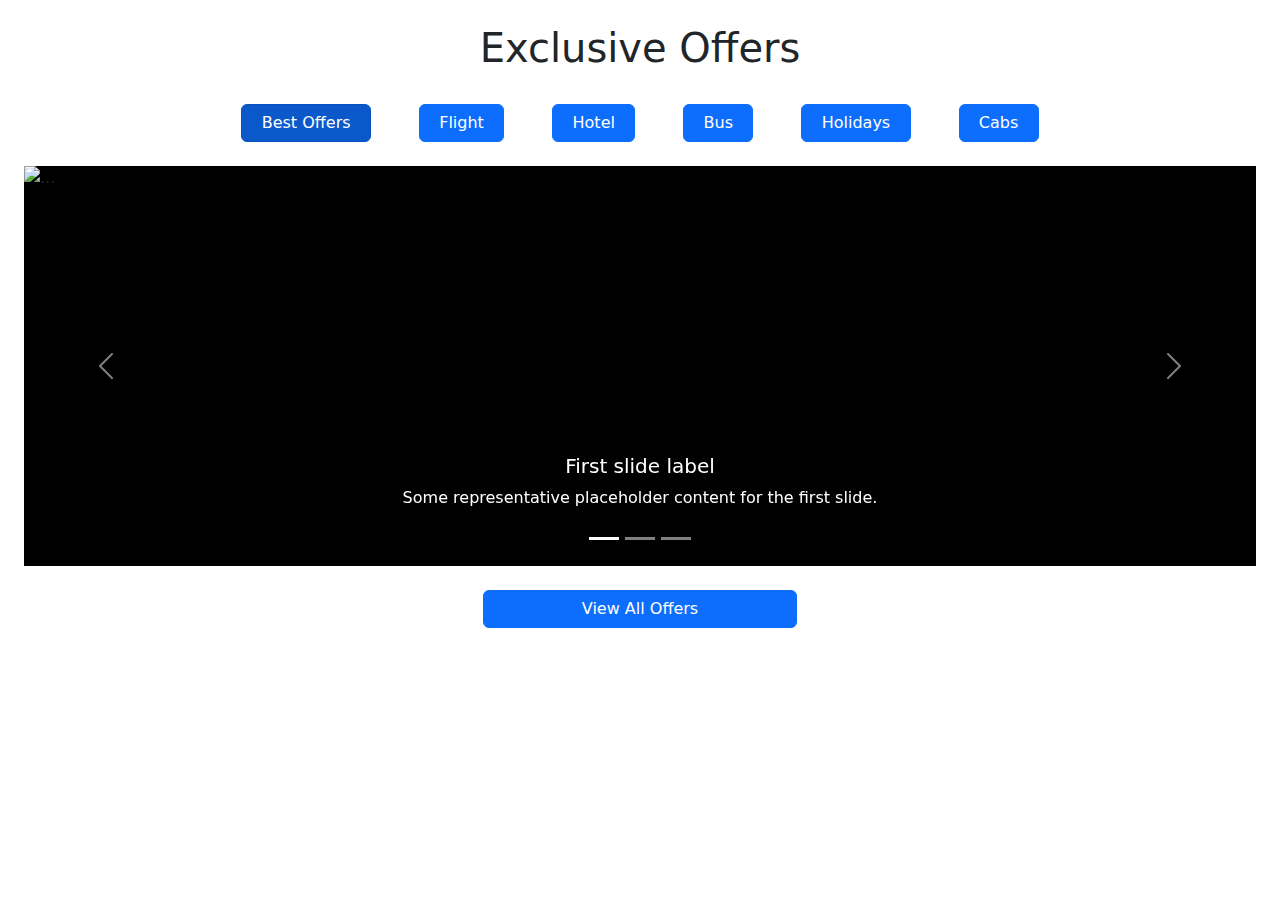
==== exclusive-offers.html @ 92bb1a0d "Creat Exclusive Offers." ====
<!DOCTYPE html>
<html lang="en">
<head>
  <meta charset="UTF-8">
  <meta name="viewport" content="width=device-width, initial-scale=1.0">
  <title>Header</title>

  <!-- Bootstrap CDN -->
  <link
  href="https://cdn.jsdelivr.net/npm/bootstrap@5.3.3/dist/css/bootstrap.min.css"
  rel="stylesheet"
  integrity="sha384-QWTKZyjpPEjISv5WaRU9OFeRpok6YctnYmDr5pNlyT2bRjXh0JMhjY6hW+ALEwIH"
  crossorigin="anonymous"
/>

<link rel="stylesheet" href="./public/styles/b-ext-style.css">
</head>
<body>
  <section id="exc-offers">
    
    <div class="row my-4">
      <h1 class="text-center">Exclusive Offers</h1>
    </div>
    <div class="row pb-4">
      <div class="col-md-2"></div>
      <div class="col-md-8 col-sm-12">
        <div class="btn-group d-flex justify-content-center align-items-center">
          <a href="#" class="btn btn-primary rounded mx-4 active" aria-current="page">Best Offers</a>
          <a href="#" class="btn btn-primary rounded mx-4">Flight</a>
          <a href="#" class="btn btn-primary rounded mx-4">Hotel</a>
          <a href="#" class="btn btn-primary rounded mx-4">Bus</a>
          <a href="#" class="btn btn-primary rounded mx-4">Holidays</a>
          <a href="#" class="btn btn-primary rounded mx-4">Cabs</a>
        </div>
      </div>
      <div class="col-md-2"></div>
    </div>
    <div class="row px-4">
      <div id="carouselExampleCaptions" class="carousel slide">
        <div class="carousel-indicators">
          <button type="button" data-bs-target="#carouselExampleCaptions" data-bs-slide-to="0" class="active" aria-current="true" aria-label="Slide 1"></button>
          <button type="button" data-bs-target="#carouselExampleCaptions" data-bs-slide-to="1" aria-label="Slide 2"></button>
          <button type="button" data-bs-target="#carouselExampleCaptions" data-bs-slide-to="2" aria-label="Slide 3"></button>
        </div>
        <div class="carousel-inner">
          <div class="carousel-item active">
            <img src="https://img.freepik.com/free-photo/painting-mountain-lake-with-mountain-background_188544-9126.jpg" class="d-block w-100" alt="...">
            <div class="carousel-caption d-none d-md-block">
              <h5>First slide label</h5>
              <p>Some representative placeholder content for the first slide.</p>
            </div>
          </div>
          <div class="carousel-item">
            <img src="https://resize.indiatvnews.com/en/resize/newbucket/1200_-/2023/06/nature-1686808887.jpg" class="d-block w-100" alt="...">
            <div class="carousel-caption d-none d-md-block">
              <h5>Second slide label</h5>
              <p>Some representative placeholder content for the second slide.</p>
            </div>
          </div>
          <div class="carousel-item">
            <img src="https://www.garn.org/wp-content/uploads/2020/10/1-1.jpg" class="d-block w-100" alt="...">
            <div class="carousel-caption d-none d-md-block">
              <h5>Third slide label</h5>
              <p>Some representative placeholder content for the third slide.</p>
            </div>
          </div>
        </div>
        <button class="carousel-control-prev" type="button" data-bs-target="#carouselExampleCaptions" data-bs-slide="prev">
          <span class="carousel-control-prev-icon" aria-hidden="true"></span>
          <span class="visually-hidden">Previous</span>
        </button>
        <button class="carousel-control-next" type="button" data-bs-target="#carouselExampleCaptions" data-bs-slide="next">
          <span class="carousel-control-next-icon" aria-hidden="true"></span>
          <span class="visually-hidden">Next</span>
        </button>
      </div>
    </div>
    <div class="row p-4 d-flex justify-content-center align-items-center">
      <a href="#" class="btn btn-primary rounded mx-4 w-25">View All Offers</a>
    </div>
    <div class="row"></div>
  </section>
  
  <!-- Bootstrap JS -->
  <script
    src="https://cdn.jsdelivr.net/npm/bootstrap@5.3.3/dist/js/bootstrap.bundle.min.js"
    integrity="sha384-YvpcrYf0tY3lHB60NNkmXc5s9fDVZLESaAA55NDzOxhy9GkcIdslK1eN7N6jIeHz"
    crossorigin="anonymous"
  ></script>
</body>
</html>
---- public/styles/b-ext-style.css ----
._actvrmenu {
  background: #e2f2ff;
  border-radius: 5px;
  border-top: 1px solid #e6e8e9;
  border: 0;
  color: #202020;
  display: flex;
  float: left;
  font-family: "Poppins", sans-serif !important;
  font-size: 14px;
  font-weight: 500;
  list-style: none;
  margin: 0 2px;
  outline: 0;
  padding: 6px 10px;
  position: relative;
  text-decoration: none !important;
  width: 100%;
  align-items: center;
  border-bottom: 1px solid #e6e8e9;
}

.meuicowidth.flightmenuico {
  background-repeat: no-repeat !important;
  background: url(../images/flight.png);
  background-size: contain;
  height: 40px;
  margin-right: 6px;
  margin: auto;
  min-width: 30px;
  width: 40px;
}

.meuicowidth.hotelmenuico {
  background-repeat: no-repeat !important;
  background: url(../images/hotel.png);
  background-size: contain;
  width: 40px;
  height: 40px;
  margin-right: 6px;
  margin: auto;
  min-width: 30px;
}

.meuicowidth.fphmenuico {
  background: url(../images/flight_hotel.png);
  background-repeat: no-repeat !important;
  background-size: contain;
  color: #202020;
  font-size: 14px;
  font-weight: 500;
  height: 40px;
  list-style: none;
  margin: auto;
  margin-right: 6px;
  min-width: 30px;
  width: 40px;
}

.meuicowidth.trainmenuico {
  background: url(../images/trains.png);
  background-repeat: no-repeat !important;
  background-size: contain;
  color: #202020;
  font-size: 14px;
  font-weight: 500;
  height: 40px;
  list-style: none;
  margin: auto;
  margin-right: 6px;
  min-width: 30px;
  width: 40px;
}

.meuicowidth.busmenuico {
  background: url(../images/bus.png);
  background-repeat: no-repeat !important;
  background-size: contain;
  color: #202020;
  font-size: 14px;
  font-weight: 500;
  height: 40px;
  list-style: none;
  margin: auto;
  margin-right: 6px;
  min-width: 30px;
  width: 40px;
}

.meuicowidth.holidaymenuico {
  background: url(../images/holidays.png);
  background-repeat: no-repeat !important;
  background-size: contain;
  color: #202020;
  font-size: 14px;
  font-weight: 500;
  height: 40px;
  list-style: none;
  margin: auto;
  margin-right: 6px;
  min-width: 30px;
  width: 40px;
}

.meuicowidth.cabmenuico {
  background: url(../images/cab.png);
  background-repeat: no-repeat !important;
  background-size: contain;
  color: #202020;
  font-size: 14px;
  font-weight: 500;
  height: 40px;
  list-style: none;
  margin: auto;
  margin-right: 6px;
  min-width: 30px;
  width: 40px;
}

.meuicowidth.actvitymenuico {
  background: url(../images/activities.png);
  background-repeat: no-repeat !important;
  background-size: contain;
  color: #202020;
  font-size: 14px;
  font-weight: 500;
  height: 40px;
  list-style: none;
  margin: auto;
  margin-right: 6px;
  min-width: 30px;
  width: 40px;
}

.meuicowidth.moremenuico {
  background: url(../images/more.png);
  background-repeat: no-repeat !important;
  background-size: contain;
  color: #202020;
  cursor: pointer;
  font-size: 14px;
  font-weight: 500;
  height: 40px;
  list-style: none;
  margin: auto;
  margin-right: 6px;
  min-width: 30px;
  width: 40px;
}

/* EXCLUSIVE OFFERS */

.carousel-inner {
  height: 400px;
  background-color: black;
}

.carousel-item > img {
  height: 400px;
  object-fit: contain;
}
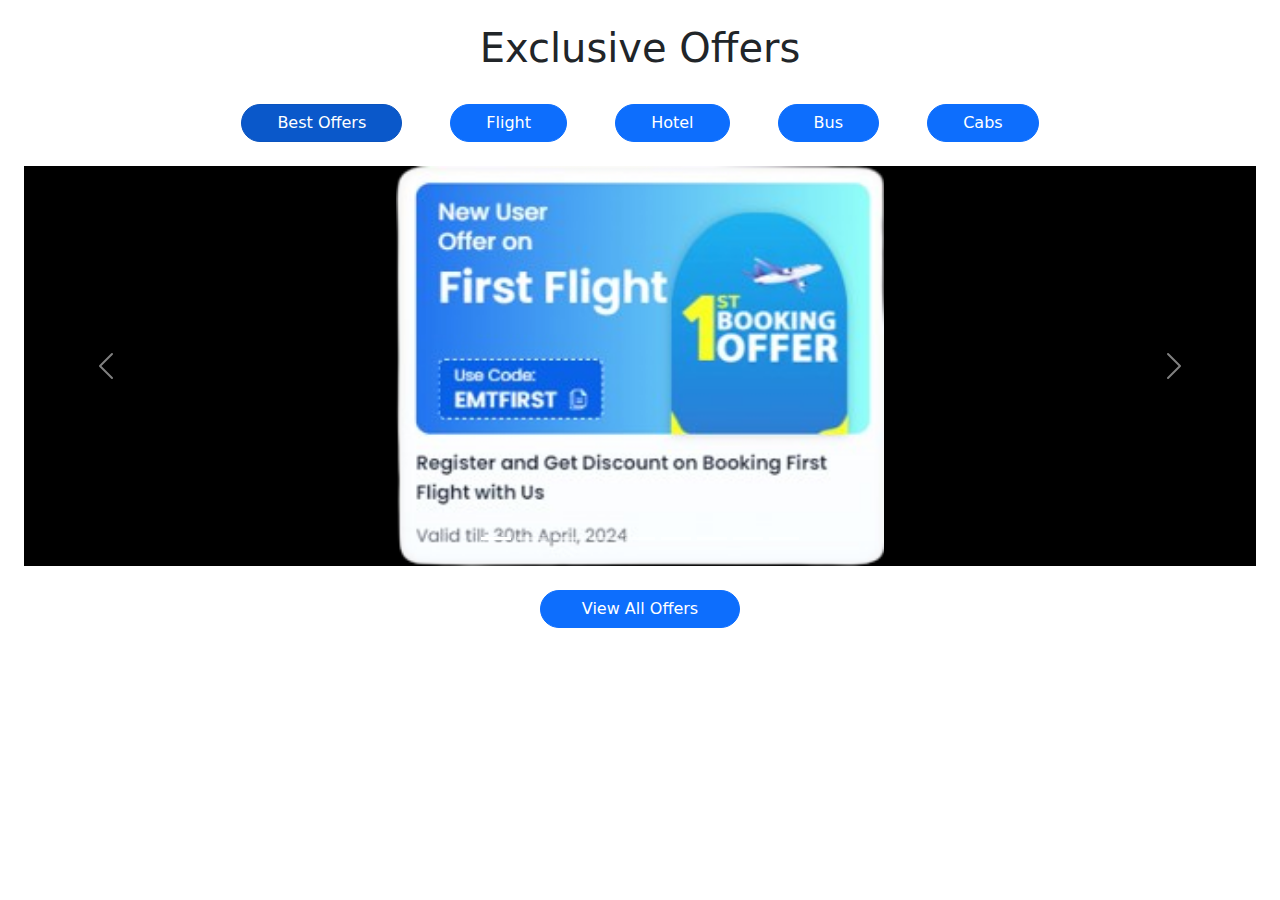
==== commit dbd91274: "Fix Exclusive Offers" ====
--- a/exclusive-offers.html
+++ b/exclusive-offers.html
@@ -1,91 +1,595 @@
 <!DOCTYPE html>
 <html lang="en">
-<head>
-  <meta charset="UTF-8">
-  <meta name="viewport" content="width=device-width, initial-scale=1.0">
-  <title>Header</title>
-
-  <!-- Bootstrap CDN -->
-  <link
-  href="https://cdn.jsdelivr.net/npm/bootstrap@5.3.3/dist/css/bootstrap.min.css"
-  rel="stylesheet"
-  integrity="sha384-QWTKZyjpPEjISv5WaRU9OFeRpok6YctnYmDr5pNlyT2bRjXh0JMhjY6hW+ALEwIH"
-  crossorigin="anonymous"
-/>
-
-<link rel="stylesheet" href="./public/styles/b-ext-style.css">
-</head>
-<body>
-  <section id="exc-offers">
-    
-    <div class="row my-4">
-      <h1 class="text-center">Exclusive Offers</h1>
-    </div>
-    <div class="row pb-4">
-      <div class="col-md-2"></div>
-      <div class="col-md-8 col-sm-12">
-        <div class="btn-group d-flex justify-content-center align-items-center">
-          <a href="#" class="btn btn-primary rounded mx-4 active" aria-current="page">Best Offers</a>
-          <a href="#" class="btn btn-primary rounded mx-4">Flight</a>
-          <a href="#" class="btn btn-primary rounded mx-4">Hotel</a>
-          <a href="#" class="btn btn-primary rounded mx-4">Bus</a>
-          <a href="#" class="btn btn-primary rounded mx-4">Holidays</a>
-          <a href="#" class="btn btn-primary rounded mx-4">Cabs</a>
+  <head>
+    <meta charset="UTF-8" />
+    <meta name="viewport" content="width=device-width, initial-scale=1.0" />
+    <title>Header</title>
+
+    <!-- Bootstrap CDN -->
+    <link
+      href="https://cdn.jsdelivr.net/npm/bootstrap@5.3.3/dist/css/bootstrap.min.css"
+      rel="stylesheet"
+      integrity="sha384-QWTKZyjpPEjISv5WaRU9OFeRpok6YctnYmDr5pNlyT2bRjXh0JMhjY6hW+ALEwIH"
+      crossorigin="anonymous"
+    />
+
+    <!-- My CSS -->
+    <link rel="stylesheet" href="./public/styles/b-ext-style.css" />
+  </head>
+  <body>
+    <section id="exc-offers">
+      <div class="row my-4">
+        <h1 class="text-center">Exclusive Offers</h1>
+      </div>
+      <div class="row pb-4">
+        <div class="col-md-2"></div>
+        <div class="col-md-8 col-sm-12">
+          <div
+            class="btn-group d-flex justify-content-center align-items-center"
+          >
+            <a
+              href="#"
+              class="btn btn-primary rounded-pill mx-4 active"
+              aria-current="page"
+              onclick="showCarousel(1)"
+              >Best Offers</a
+            >
+            <a
+              href="#"
+              class="btn btn-primary rounded-pill mx-4"
+              onclick="showCarousel(2)"
+              >Flight</a
+            >
+            <a
+              href="#"
+              class="btn btn-primary rounded-pill mx-4"
+              onclick="showCarousel(3)"
+              >Hotel</a
+            >
+            <a
+              href="#"
+              class="btn btn-primary rounded-pill mx-4"
+              onclick="showCarousel(4)"
+              >Bus</a
+            >
+            <!-- <a href="#" class="btn btn-primary rounded-pill mx-4">Holidays</a> -->
+            <a
+              href="#"
+              class="btn btn-primary rounded-pill mx-4"
+              onclick="showCarousel(5)"
+              >Cabs</a
+            >
+          </div>
+        </div>
+        <div class="col-md-2"></div>
+      </div>
+      <div class="row px-4">
+        <div id="carousel1" class="carousel active-carousel slide">
+          <div class="carousel-indicators">
+            <button
+              type="button"
+              data-bs-target="#carousel1"
+              data-bs-slide-to="0"
+              class="active"
+              aria-current="true"
+              aria-label="Slide 1"
+            ></button>
+            <button
+              type="button"
+              data-bs-target="#carousel1"
+              data-bs-slide-to="1"
+              aria-label="Slide 2"
+            ></button>
+            <button
+              type="button"
+              data-bs-target="#carousel1"
+              data-bs-slide-to="2"
+              aria-label="Slide 3"
+            ></button>
+            <button
+              type="button"
+              data-bs-target="#carousel1"
+              data-bs-slide-to="3"
+              aria-label="Slide 4"
+            ></button>
+            <button
+              type="button"
+              data-bs-target="#carousel1"
+              data-bs-slide-to="4"
+              aria-label="Slide 5"
+            ></button>
+            <button
+              type="button"
+              data-bs-target="#carousel1"
+              data-bs-slide-to="5"
+              aria-label="Slide 6"
+            ></button>
+            <button
+              type="button"
+              data-bs-target="#carousel1"
+              data-bs-slide-to="6"
+              aria-label="Slide 7"
+            ></button>
+            <button
+              type="button"
+              data-bs-target="#carousel1"
+              data-bs-slide-to="7"
+              aria-label="Slide 8"
+            ></button>
+            <button
+              type="button"
+              data-bs-target="#carousel1"
+              data-bs-slide-to="8"
+              aria-label="Slide 9"
+            ></button>
+          </div>
+          <div class="carousel-inner">
+            <div class="carousel-item active">
+              <img
+                src="./public/images/carousel_1 (1).png"
+                class="d-block w-100"
+                alt="..."
+              />
+            </div>
+            <div class="carousel-item">
+              <img
+                src="./public/images/carousel_1 (2).png"
+                class="d-block w-100"
+                alt="..."
+              />
+            </div>
+            <div class="carousel-item">
+              <img
+                src="./public/images/carousel_1 (3).png"
+                class="d-block w-100"
+                alt="..."
+              />
+            </div>
+            <div class="carousel-item">
+              <img
+                src="./public/images/carousel_1 (4).png"
+                class="d-block w-100"
+                alt="..."
+              />
+            </div>
+            <div class="carousel-item">
+              <img
+                src="./public/images/carousel_1 (5).png"
+                class="d-block w-100"
+                alt="..."
+              />
+            </div>
+            <div class="carousel-item">
+              <img
+                src="./public/images/carousel_1 (6).png"
+                class="d-block w-100"
+                alt="..."
+              />
+            </div>
+            <div class="carousel-item">
+              <img
+                src="./public/images/carousel_1 (7).png"
+                class="d-block w-100"
+                alt="..."
+              />
+            </div>
+            <div class="carousel-item">
+              <img
+                src="./public/images/carousel_1 (8).png"
+                class="d-block w-100"
+                alt="..."
+              />
+            </div>
+            <div class="carousel-item">
+              <img
+                src="./public/images/carousel_1 (9).png"
+                class="d-block w-100"
+                alt="..."
+              />
+            </div>
+          </div>
+          <button
+            class="carousel-control-prev"
+            type="button"
+            data-bs-target="#carousel1"
+            data-bs-slide="prev"
+          >
+            <span class="carousel-control-prev-icon" aria-hidden="true"></span>
+            <span class="visually-hidden">Previous</span>
+          </button>
+          <button
+            class="carousel-control-next"
+            type="button"
+            data-bs-target="#carousel1"
+            data-bs-slide="next"
+          >
+            <span class="carousel-control-next-icon" aria-hidden="true"></span>
+            <span class="visually-hidden">Next</span>
+          </button>
+        </div>
+
+        <div id="carousel2" class="carousel slide">
+          <div class="carousel-indicators">
+            <button
+              type="button"
+              data-bs-target="#carousel2"
+              data-bs-slide-to="0"
+              class="active"
+              aria-current="true"
+              aria-label="Slide 1"
+            ></button>
+            <button
+              type="button"
+              data-bs-target="#carousel2"
+              data-bs-slide-to="1"
+              aria-label="Slide 2"
+            ></button>
+            <button
+              type="button"
+              data-bs-target="#carousel2"
+              data-bs-slide-to="2"
+              aria-label="Slide 3"
+            ></button>
+            <button
+              type="button"
+              data-bs-target="#carousel2"
+              data-bs-slide-to="3"
+              aria-label="Slide 4"
+            ></button>
+            <button
+              type="button"
+              data-bs-target="#carousel2"
+              data-bs-slide-to="4"
+              aria-label="Slide 5"
+            ></button>
+            <button
+              type="button"
+              data-bs-target="#carousel2"
+              data-bs-slide-to="5"
+              aria-label="Slide 6"
+            ></button>
+          </div>
+          <div class="carousel-inner">
+            <div class="carousel-item active">
+              <img
+                src="./public/images/carousel_2 (1).png"
+                class="d-block w-100"
+                alt="..."
+              />
+            </div>
+            <div class="carousel-item">
+              <img
+                src="./public/images/carousel_2 (2).png"
+                class="d-block w-100"
+                alt="..."
+              />
+            </div>
+            <div class="carousel-item">
+              <img
+                src="./public/images/carousel_2 (3).png"
+                class="d-block w-100"
+                alt="..."
+              />
+            </div>
+            <div class="carousel-item">
+              <img
+                src="./public/images/carousel_2 (4).png"
+                class="d-block w-100"
+                alt="..."
+              />
+            </div>
+            <div class="carousel-item">
+              <img
+                src="./public/images/carousel_2 (5).png"
+                class="d-block w-100"
+                alt="..."
+              />
+            </div>
+            <div class="carousel-item">
+              <img
+                src="./public/images/carousel_2 (6).png"
+                class="d-block w-100"
+                alt="..."
+              />
+            </div>
+          </div>
+          <button
+            class="carousel-control-prev"
+            type="button"
+            data-bs-target="#carousel2"
+            data-bs-slide="prev"
+          >
+            <span class="carousel-control-prev-icon" aria-hidden="true"></span>
+            <span class="visually-hidden">Previous</span>
+          </button>
+          <button
+            class="carousel-control-next"
+            type="button"
+            data-bs-target="#carousel2"
+            data-bs-slide="next"
+          >
+            <span class="carousel-control-next-icon" aria-hidden="true"></span>
+            <span class="visually-hidden">Next</span>
+          </button>
+        </div>
+
+        <div id="carousel3" class="carousel slide">
+          <div class="carousel-indicators">
+            <button
+              type="button"
+              data-bs-target="#carousel3"
+              data-bs-slide-to="0"
+              class="active"
+              aria-current="true"
+              aria-label="Slide 1"
+            ></button>
+            <button
+              type="button"
+              data-bs-target="#carousel3"
+              data-bs-slide-to="1"
+              aria-label="Slide 2"
+            ></button>
+            <button
+              type="button"
+              data-bs-target="#carousel3"
+              data-bs-slide-to="2"
+              aria-label="Slide 3"
+            ></button>
+            <button
+              type="button"
+              data-bs-target="#carousel3"
+              data-bs-slide-to="3"
+              aria-label="Slide 4"
+            ></button>
+            <button
+              type="button"
+              data-bs-target="#carousel3"
+              data-bs-slide-to="4"
+              aria-label="Slide 5"
+            ></button>
+          </div>
+          <div class="carousel-inner">
+            <div class="carousel-item active">
+              <img
+                src="./public/images/carousel_3 (1).png"
+                class="d-block w-100"
+                alt="..."
+              />
+            </div>
+            <div class="carousel-item">
+              <img
+                src="./public/images/carousel_3 (2).png"
+                class="d-block w-100"
+                alt="..."
+              />
+            </div>
+            <div class="carousel-item">
+              <img
+                src="./public/images/carousel_3 (3).png"
+                class="d-block w-100"
+                alt="..."
+              />
+            </div>
+            <div class="carousel-item">
+              <img
+                src="./public/images/carousel_3 (4).png"
+                class="d-block w-100"
+                alt="..."
+              />
+            </div>
+            <div class="carousel-item">
+              <img
+                src="./public/images/carousel_3 (5).png"
+                class="d-block w-100"
+                alt="..."
+              />
+            </div>
+          </div>
+          <button
+            class="carousel-control-prev"
+            type="button"
+            data-bs-target="#carousel3"
+            data-bs-slide="prev"
+          >
+            <span class="carousel-control-prev-icon" aria-hidden="true"></span>
+            <span class="visually-hidden">Previous</span>
+          </button>
+          <button
+            class="carousel-control-next"
+            type="button"
+            data-bs-target="#carousel3"
+            data-bs-slide="next"
+          >
+            <span class="carousel-control-next-icon" aria-hidden="true"></span>
+            <span class="visually-hidden">Next</span>
+          </button>
+        </div>
+
+        <div id="carousel4" class="carousel slide">
+          <div class="carousel-indicators">
+            <button
+              type="button"
+              data-bs-target="#carousel4"
+              data-bs-slide-to="0"
+              class="active"
+              aria-current="true"
+              aria-label="Slide 1"
+            ></button>
+            <button
+              type="button"
+              data-bs-target="#carousel4"
+              data-bs-slide-to="1"
+              aria-label="Slide 2"
+            ></button>
+            <button
+              type="button"
+              data-bs-target="#carousel4"
+              data-bs-slide-to="2"
+              aria-label="Slide 3"
+            ></button>
+          </div>
+          <div class="carousel-inner">
+            <div class="carousel-item active">
+              <img
+                src="./public/images/carousel_4 (1).png"
+                class="d-block w-100"
+                alt="..."
+              />
+            </div>
+            <div class="carousel-item">
+              <img
+                src="./public/images/carousel_4 (2).png"
+                class="d-block w-100"
+                alt="..."
+              />
+            </div>
+            <div class="carousel-item">
+              <img
+                src="./public/images/carousel_4 (3).png"
+                class="d-block w-100"
+                alt="..."
+              />
+            </div>
+          </div>
+          <button
+            class="carousel-control-prev"
+            type="button"
+            data-bs-target="#carousel4"
+            data-bs-slide="prev"
+          >
+            <span class="carousel-control-prev-icon" aria-hidden="true"></span>
+            <span class="visually-hidden">Previous</span>
+          </button>
+          <button
+            class="carousel-control-next"
+            type="button"
+            data-bs-target="#carousel4"
+            data-bs-slide="next"
+          >
+            <span class="carousel-control-next-icon" aria-hidden="true"></span>
+            <span class="visually-hidden">Next</span>
+          </button>
+        </div>
+
+        <div id="carousel5" class="carousel slide">
+          <div class="carousel-indicators">
+            <button
+              type="button"
+              data-bs-target="#carousel5"
+              data-bs-slide-to="0"
+              class="active"
+              aria-current="true"
+              aria-label="Slide 1"
+            ></button>
+            <button
+              type="button"
+              data-bs-target="#carousel5"
+              data-bs-slide-to="1"
+              aria-label="Slide 2"
+            ></button>
+            <button
+              type="button"
+              data-bs-target="#carousel5"
+              data-bs-slide-to="2"
+              aria-label="Slide 3"
+            ></button>
+            <button
+              type="button"
+              data-bs-target="#carousel5"
+              data-bs-slide-to="3"
+              aria-label="Slide 4"
+            ></button>
+          </div>
+          <div class="carousel-inner">
+            <div class="carousel-item active">
+              <img
+                src="./public/images/carousel_5 (1).png"
+                class="d-block w-100"
+                alt="..."
+              />
+            </div>
+            <div class="carousel-item">
+              <img
+                src="./public/images/carousel_5 (2).png"
+                class="d-block w-100"
+                alt="..."
+              />
+            </div>
+            <div class="carousel-item">
+              <img
+                src="./public/images/carousel_5 (3).png"
+                class="d-block w-100"
+                alt="..."
+              />
+            </div>
+            <div class="carousel-item">
+              <img
+                src="./public/images/carousel_5 (4).png"
+                class="d-block w-100"
+                alt="..."
+              />
+            </div>
+          </div>
+          <button
+            class="carousel-control-prev"
+            type="button"
+            data-bs-target="#carousel5"
+            data-bs-slide="prev"
+          >
+            <span class="carousel-control-prev-icon" aria-hidden="true"></span>
+            <span class="visually-hidden">Previous</span>
+          </button>
+          <button
+            class="carousel-control-next"
+            type="button"
+            data-bs-target="#carousel5"
+            data-bs-slide="next"
+          >
+            <span class="carousel-control-next-icon" aria-hidden="true"></span>
+            <span class="visually-hidden">Next</span>
+          </button>
         </div>
       </div>
-      <div class="col-md-2"></div>
-    </div>
-    <div class="row px-4">
-      <div id="carouselExampleCaptions" class="carousel slide">
-        <div class="carousel-indicators">
-          <button type="button" data-bs-target="#carouselExampleCaptions" data-bs-slide-to="0" class="active" aria-current="true" aria-label="Slide 1"></button>
-          <button type="button" data-bs-target="#carouselExampleCaptions" data-bs-slide-to="1" aria-label="Slide 2"></button>
-          <button type="button" data-bs-target="#carouselExampleCaptions" data-bs-slide-to="2" aria-label="Slide 3"></button>
-        </div>
-        <div class="carousel-inner">
-          <div class="carousel-item active">
-            <img src="https://img.freepik.com/free-photo/painting-mountain-lake-with-mountain-background_188544-9126.jpg" class="d-block w-100" alt="...">
-            <div class="carousel-caption d-none d-md-block">
-              <h5>First slide label</h5>
-              <p>Some representative placeholder content for the first slide.</p>
-            </div>
-          </div>
-          <div class="carousel-item">
-            <img src="https://resize.indiatvnews.com/en/resize/newbucket/1200_-/2023/06/nature-1686808887.jpg" class="d-block w-100" alt="...">
-            <div class="carousel-caption d-none d-md-block">
-              <h5>Second slide label</h5>
-              <p>Some representative placeholder content for the second slide.</p>
-            </div>
-          </div>
-          <div class="carousel-item">
-            <img src="https://www.garn.org/wp-content/uploads/2020/10/1-1.jpg" class="d-block w-100" alt="...">
-            <div class="carousel-caption d-none d-md-block">
-              <h5>Third slide label</h5>
-              <p>Some representative placeholder content for the third slide.</p>
-            </div>
-          </div>
-        </div>
-        <button class="carousel-control-prev" type="button" data-bs-target="#carouselExampleCaptions" data-bs-slide="prev">
-          <span class="carousel-control-prev-icon" aria-hidden="true"></span>
-          <span class="visually-hidden">Previous</span>
-        </button>
-        <button class="carousel-control-next" type="button" data-bs-target="#carouselExampleCaptions" data-bs-slide="next">
-          <span class="carousel-control-next-icon" aria-hidden="true"></span>
-          <span class="visually-hidden">Next</span>
-        </button>
+
+      <div class="row p-4 d-flex justify-content-center align-items-center">
+        <a
+          href="https://www.easemytrip.com/deals.html"
+          class="btn btn-primary rounded-pill mx-4"
+          >View All Offers</a
+        >
       </div>
-    </div>
-    <div class="row p-4 d-flex justify-content-center align-items-center">
-      <a href="#" class="btn btn-primary rounded mx-4 w-25">View All Offers</a>
-    </div>
-    <div class="row"></div>
-  </section>
-  
-  <!-- Bootstrap JS -->
-  <script
-    src="https://cdn.jsdelivr.net/npm/bootstrap@5.3.3/dist/js/bootstrap.bundle.min.js"
-    integrity="sha384-YvpcrYf0tY3lHB60NNkmXc5s9fDVZLESaAA55NDzOxhy9GkcIdslK1eN7N6jIeHz"
-    crossorigin="anonymous"
-  ></script>
-</body>
-</html>+    </section>
+
+    <!-- Bootstrap JS -->
+    <script
+      src="https://cdn.jsdelivr.net/npm/bootstrap@5.3.3/dist/js/bootstrap.bundle.min.js"
+      integrity="sha384-YvpcrYf0tY3lHB60NNkmXc5s9fDVZLESaAA55NDzOxhy9GkcIdslK1eN7N6jIeHz"
+      crossorigin="anonymous"
+    ></script>
+
+    <!-- Bootstrap Carousel Index JS -->
+    <script>
+      function showCarousel(index) {
+        // Remove 'active' class from all buttons
+        document.querySelectorAll("#exc-offers .btn-group .btn").forEach((button) => {
+          button.classList.remove("active");
+        });
+
+        // Add 'active' class to the clicked button
+        document
+          .querySelector(`#exc-offers .btn-group .btn:nth-child(${index})`)
+          .classList.add("active");
+
+        // Hide all carousels
+        document.querySelectorAll("#exc-offers .carousel").forEach((carousel) => {
+          carousel.classList.remove("active-carousel");
+        });
+
+        // Show the selected carousel
+        document
+          .getElementById(`carousel${index}`)
+          .classList.add("active-carousel");
+      }
+    </script>
+  </body>
+</html>
--- a/public/styles/b-ext-style.css
+++ b/public/styles/b-ext-style.css
@@ -1,3 +1,7 @@
+body {
+  overflow-x: hidden;
+}
+
 ._actvrmenu {
   background: #e2f2ff;
   border-radius: 5px;
@@ -149,6 +153,13 @@
 }
 
 /* EXCLUSIVE OFFERS */
+.carousel {
+  display: none; /* Hide all carousels by default */
+}
+
+.active-carousel {
+  display: block; /* Display active carousel */
+}
 
 .carousel-inner {
   height: 400px;
@@ -159,3 +170,363 @@
   height: 400px;
   object-fit: contain;
 }
+
+#exc-offers > div.row.p-4.d-flex.justify-content-center.align-items-center > a {
+width: 200px;
+}
+
+
+
+/* TOP FLIGHT ROUTES */
+
+#top-flight-routes > div.row.p-4 > div.col-10 {
+  height: auto;
+  display: flex;
+  flex-flow: row wrap;
+  justify-content: space-evenly;
+  align-items: flex-start;
+}
+
+.card.m-3 {
+  width: 320px;
+  height: auto;
+}
+
+.row.g-0 {
+  display: flex;
+  flex-flow: row wrap;
+  align-items: center;
+  width: 320px;
+}
+
+#top-flight-routes > div.row.p-4 > div.col-10 > div > div > div:nth-child(1) {
+  width: 80px;
+}
+
+.row.g-0 img {
+  width: 100%;
+}
+
+.row.g-0 div:nth-child(2) {
+  width: 240px;
+}
+
+.card-body {
+  width: 240px;
+  /* flex: 1 1 auto; */
+}
+
+.card-title {
+  font-size: 16px;
+}
+
+.card-title > i {
+  font-size: 18px;
+}
+
+/* FAMOUS TOURIST ATTRACTION */
+
+#fam-tour-attra > div:nth-child(2) > div.col-10 > div {
+  height: auto;
+  flex-flow: row wrap;
+}
+
+#fam-tour-attra > div:nth-child(2) > div.col-10 > div > div {
+  height: 140px;
+  width: 180px;
+}
+
+#fam-tour-attra > div:nth-child(2) > div.col-10 > div > div > img {
+  height: 80px;
+  object-fit: contain;
+}
+
+#fam-tour-attra > div:nth-child(2) > div.col-10 > div > div > div {
+  width: 100%;
+}
+
+/* TRAVEL BLOGS */
+
+.card {
+  position: relative;
+}
+
+.dark-overlay {
+  position: absolute;
+  top: 0;
+  left: 0;
+  width: 100%;
+  height: 100%;
+  background-color: rgba(0, 0, 0, 0.5);
+  /* Semi-transparent black overlay */
+  border-radius: 20px;
+  z-index: 20;
+}
+
+#travel-vlogs > div:nth-child(2) > div.col-10 > div {
+  display: flex;
+  flex-flow: row wrap;
+}
+
+#travel-vlogs > div:nth-child(2) > div.col-10 > div > div {
+  width: 260px;
+  height: 220px;
+  border-radius: 20px;
+}
+
+#travel-vlogs > div:nth-child(2) > div.col-10 > div > div > img {
+  border-radius: 20px;
+  z-index: 0;
+}
+
+#travel-vlogs > div:nth-child(2) > div.col-10 > div > div > div > div > div {
+  position: relative;
+}
+
+.card-img-overlay {
+  z-index: 500;
+}
+
+._blr_url {
+  display: inline;
+  position: relative;
+  overflow: hidden;
+  border-radius: 0 0 15px 15px;
+  background: transparent;
+  color: #fff;
+  font-size: 14px;
+  padding: 12px 15px;
+  width: 100%;
+  z-index: 1000;
+}
+
+/* Create the arrow shape */
+._blr_url::after {
+  content: "";
+  position: absolute;
+  top: 50%;
+  right: 5px;
+  transform: translateY(-50%);
+  width: 0;
+  height: 0;
+  border-style: solid;
+  border-width: 8px 0 8px 8px;
+  border-color: transparent transparent transparent #fff; /* Arrow color */
+}
+
+#travel-vlogs > div:nth-child(2) > div.col-10 > div > div > div > div > h5 {
+  margin-top: 40px;
+}
+
+#travel-vlogs
+  > div:nth-child(2)
+  > div.col-10
+  > div
+  > div:nth-child(2)
+  > div
+  > div
+  > h5 {
+  margin-top: 10px;
+}
+
+#travel-vlogs
+  > div:nth-child(2)
+  > div.col-10
+  > div
+  > div:nth-child(3)
+  > div.card-img-overlay
+  > div
+  > h5 {
+  margin-top: 10px;
+}
+
+#travel-vlogs > div.row.d-flex.justify-content-center.my-4 > a {
+  width: 150px;
+}
+
+/* WHY BOOK WITH US */
+
+#book-with-us > div:nth-child(2) > div.col-10 > div > div > div {
+  width: 260px;
+}
+
+#book-with-us > div:nth-child(2) > div.col-10 > div > div > div > img {
+  height: 80px;
+}
+
+#book-with-us > div:nth-child(2) > div.col-10 > div > div > div > div {
+  width: 100%;
+}
+
+/* SEARCH FLIGHTS, HOTELS, BUS */
+
+#flights-hotels-bus > div.row.m-5 > p {
+  text-align: justify;
+}
+
+/* FOOTER */
+
+.toggle-content {
+  display: none;
+}
+
+body > footer {
+  background-color: black;
+  color: white;
+}
+
+#list-tab {
+/* width: 200px; */
+flex-shrink: 0;
+}
+
+#list-our-offerings > div.row.mt-4, #list-quick-links > div.row.mt-4, #list-pop-dest > div.row.mt-4, #list-int-dest > div.row.mt-4, #list-pop-air > div.row.mt-4, #list-connect-with > div.row.mt-4, #list-connect-with > div.row.mt-5, #list-offers > div.row.mt-4, #list-emt > div.row.mt-4, #list-media > div.row.mt-4, #list-media > div.row.mt-3 {
+margin-left: 10px;
+}
+
+#list-our-offerings > div.row.mt-3 > ul, #list-quick-links > div.row.mt-3 > ul, #list-pop-dest > div.row.mt-3 > ul, #list-int-dest > div.row.mt-3 > ul, #list-pop-air > div.row.mt-3 > ul, #list-connect-with > div.row.mt-3 > ul, #list-offers > div.row.mt-3 > ul, #list-emt > div.row.mt-3 > ul {
+  list-style-type: none;
+ /*  display: flex;
+  flex-flow: row wrap;
+  justify-content: space-evenly;
+  align-items: start; */
+}
+
+#list-our-offerings > div.row.mt-3 > ul > li > a, #list-quick-links > div.row.mt-3 > ul > li > a, #list-pop-dest > div.row.mt-3 > ul > li > a, #list-int-dest > div.row.mt-3 > ul > li > a, #list-pop-air > div.row.mt-3 > ul > li > a, #list-connect-with > div.row.mt-3 > ul > li > a, #list-offers > div.row.mt-3 > ul > li > a, #list-emt > div.row.mt-3 > ul > li > a, #list-media > div.row.mt-3 > div > div.menulinkx2_cnt > a  {
+  color: white;
+  text-decoration: none;
+  list-style-type: none;
+  margin: 20px;
+  font-size: 14px;
+  font-weight: 500;
+}
+
+#list-media > div.row.mt-3 > div > div.menulinkx2_cnt > a {
+  margin: 0px;
+}
+
+.menulinkx2_cnt {
+  width: 22%;
+}
+
+#list-media > div.row.mt-3 > div > div.medi_cnt_mn > div > div > i {
+  margin-top: 4px;
+margin-right: 6px;
+}
+
+.nwHdr {
+  font-size: 16px;
+  font-weight: 500;
+  width: 100%;
+  display: block;
+  padding: 0;
+}
+
+#list-media > div.row.mt-3 > div > div.medi_cnt_mn > div > div > p > a {
+  color: #2196f3;
+text-decoration: none;
+}
+
+#list-our-offerings > div.row.mt-3 > ul > li {
+  width: 165px;
+}
+
+#list-quick-links > div.row.mt-3 > ul > li {
+  width: 290px;
+}
+
+#list-pop-dest > div.row.mt-3 > ul > li {
+  width: 150px;
+}
+
+#list-int-dest > div.row.mt-3 > ul > li {
+  width: 100px;
+}
+
+#list-pop-air > div.row.mt-3 > ul > li {
+  width: 160px;
+}
+
+#list-connect-with > div.row.mt-3 > ul > li {
+  width: 160px;
+  margin: 10px;
+}
+
+#list-offers > div.row.mt-3 > ul > li {
+  width: 160px;
+}
+
+#list-emt > div.row.mt-3 > ul > li {
+  width: 190px;
+}
+
+#list-tab > button {
+flex-shrink: 0;
+}
+
+#list-connect-with > div.row.mt-3 > ul > li > a > img {
+width: 40px;
+}
+
+#list-connect-with > div.row.mt-5 > div > div:nth-child(1) {
+  width: 400px;
+}
+
+.content_newsletter {
+width: 398px;
+height: 92px;
+}
+
+#list-connect-with > div.row.mt-5 > div > div.content_newsletter > form {
+position: relative;
+width: 100%;
+}
+
+#txtsubEmail {
+  width: 80%;
+  border: 1px;
+}
+
+#list-connect-with > div.row.mt-5 > div > div.content_newsletter > form > button {
+position: absolute;
+right: 0;
+top: 0;
+z-index: 10;
+margin-right: 0px;
+width: 140px;
+}
+
+body > footer > div:nth-child(2) > div.col-xl-7.col-lg-7.col-md-7.col-sm-12.col-12 > img {
+width: 192px;
+}
+
+body > footer > div.row.mt-4 > div.col-xl-3.col-lg-3.col-md-3.col-sm-12.col-12 > div > div.appicon.ftnew.d-flex.justify-content-evenly.align-items-center {
+  width: 100%;
+}
+
+body > footer > div:nth-child(2) > div.col-xl-3.col-lg-3.col-md-3.col-sm-12.col-12 > div > div.appicon.ftnew > div:nth-child(1) > a > img, body > footer > div:nth-child(2) > div.col-xl-3.col-lg-3.col-md-3.col-sm-12.col-12 > div > div.appicon.ftnew > div:nth-child(2) > a > img {
+  width: 100%;
+  flex-grow: 1;
+}
+
+body > footer > div:nth-child(2) > div.col-xl-2.col-lg-2.col-md-2.col-sm-12.col-12 > div > div.qrnewft > div > img {
+  width: 84px;
+}
+
+body > footer > div.row.mt-4 > div.col-xl-7.col-lg-7.col-md-7.col-sm-12.col-12.ms-5 > p {
+text-align: justify;
+}
+
+body > footer > div:nth-child(3) > div > div.ndertimhgt {
+  width: 42%;
+  margin-left: auto;
+  padding: 0 20px;
+}
+
+body > footer > div:nth-child(3) > div > div.ndertimhgt > img {
+  width: 100%;
+  flex-grow: 1;
+}
+
+
+
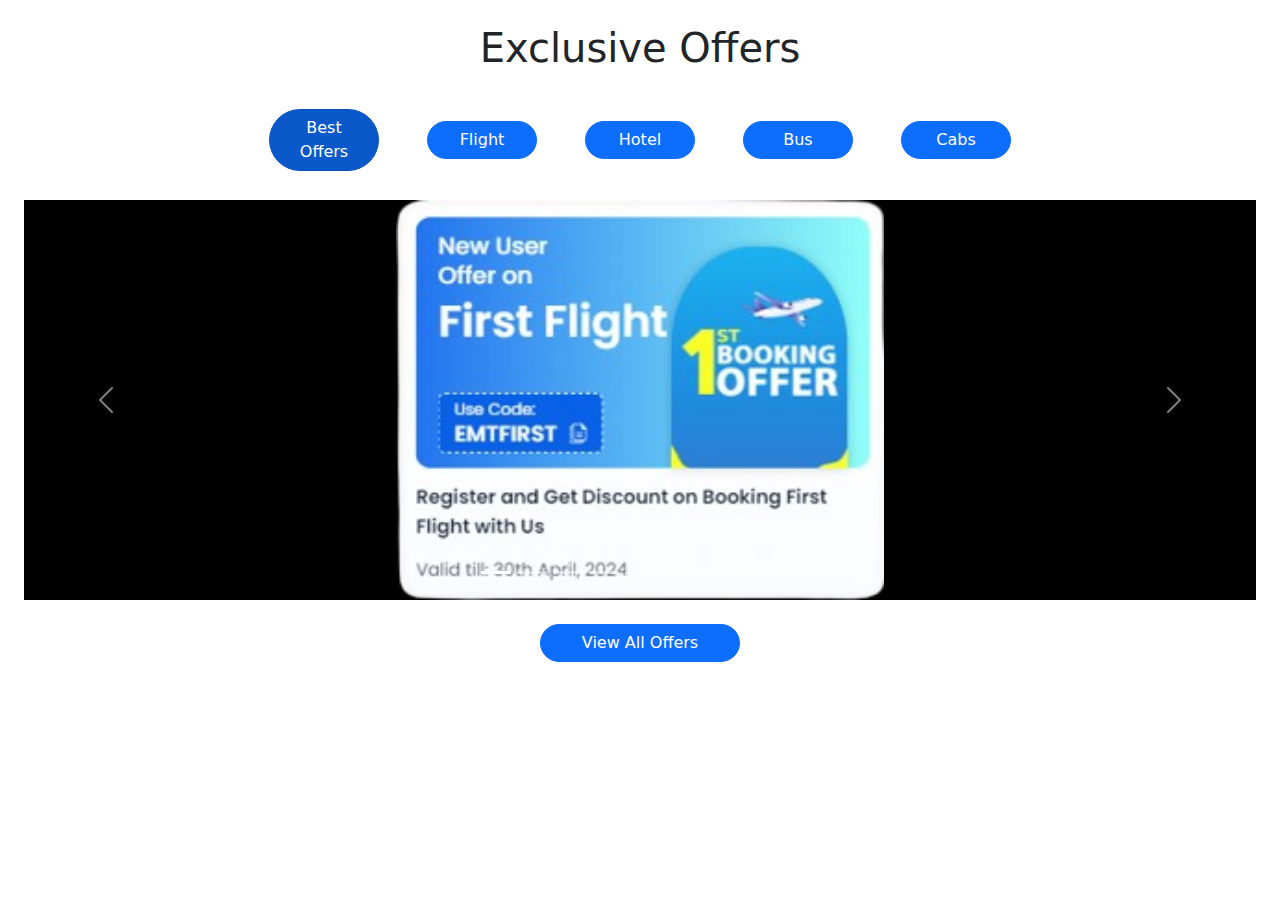
==== commit 8fb5d490: "Fix Footer." ====
--- a/exclusive-offers.html
+++ b/exclusive-offers.html
@@ -22,46 +22,44 @@
         <h1 class="text-center">Exclusive Offers</h1>
       </div>
       <div class="row pb-4">
-        <div class="col-md-2"></div>
-        <div class="col-md-8 col-sm-12">
-          <div
-            class="btn-group d-flex justify-content-center align-items-center"
-          >
-            <a
-              href="#"
-              class="btn btn-primary rounded-pill mx-4 active"
-              aria-current="page"
-              onclick="showCarousel(1)"
-              >Best Offers</a
-            >
-            <a
-              href="#"
-              class="btn btn-primary rounded-pill mx-4"
-              onclick="showCarousel(2)"
-              >Flight</a
-            >
-            <a
-              href="#"
-              class="btn btn-primary rounded-pill mx-4"
-              onclick="showCarousel(3)"
-              >Hotel</a
-            >
-            <a
-              href="#"
-              class="btn btn-primary rounded-pill mx-4"
-              onclick="showCarousel(4)"
-              >Bus</a
-            >
-            <!-- <a href="#" class="btn btn-primary rounded-pill mx-4">Holidays</a> -->
-            <a
-              href="#"
-              class="btn btn-primary rounded-pill mx-4"
-              onclick="showCarousel(5)"
-              >Cabs</a
-            >
-          </div>
+        <div class="col-md-2 col-sm-0"></div>
+        <div
+          class="col-md-8 col-sm-12 d-flex flex-wrap justify-content-center align-items-center"
+        >
+          <a
+            href="#"
+            class="btn btn-primary rounded-pill mx-4 active"
+            aria-current="page"
+            onclick="showCarousel(1, event)"
+            >Best Offers</a
+          >
+          <a
+            href="#"
+            class="btn btn-primary rounded-pill mx-4"
+            onclick="showCarousel(2, event)"
+            >Flight</a
+          >
+          <a
+            href="#"
+            class="btn btn-primary rounded-pill mx-4"
+            onclick="showCarousel(3, event)"
+            >Hotel</a
+          >
+          <a
+            href="#"
+            class="btn btn-primary rounded-pill mx-4"
+            onclick="showCarousel(4, event)"
+            >Bus</a
+          >
+          <!-- <a href="#" class="btn btn-primary rounded-pill mx-4">Holidays</a> -->
+          <a
+            href="#"
+            class="btn btn-primary rounded-pill mx-4"
+            onclick="showCarousel(5, event)"
+            >Cabs</a
+          >
         </div>
-        <div class="col-md-2"></div>
+        <div class="col-md-2 col-sm-0"></div>
       </div>
       <div class="row px-4">
         <div id="carousel1" class="carousel active-carousel slide">
@@ -569,21 +567,28 @@
 
     <!-- Bootstrap Carousel Index JS -->
     <script>
-      function showCarousel(index) {
+      function showCarousel(index, event) {
+        // Prevent the default anchor link behavior
+        event.preventDefault();
+
         // Remove 'active' class from all buttons
-        document.querySelectorAll("#exc-offers .btn-group .btn").forEach((button) => {
-          button.classList.remove("active");
-        });
+        document
+          .querySelectorAll("#exc-offers .btn")
+          .forEach((button) => {
+            button.classList.remove("active");
+          });
 
         // Add 'active' class to the clicked button
         document
-          .querySelector(`#exc-offers .btn-group .btn:nth-child(${index})`)
+          .querySelector(`#exc-offers .btn:nth-child(${index})`)
           .classList.add("active");
 
         // Hide all carousels
-        document.querySelectorAll("#exc-offers .carousel").forEach((carousel) => {
-          carousel.classList.remove("active-carousel");
-        });
+        document
+          .querySelectorAll("#exc-offers .carousel")
+          .forEach((carousel) => {
+            carousel.classList.remove("active-carousel");
+          });
 
         // Show the selected carousel
         document
--- a/public/styles/b-ext-style.css
+++ b/public/styles/b-ext-style.css
@@ -152,6 +152,92 @@
   width: 40px;
 }
 
+#header > div:nth-child(2) {
+  /* height: 300px; */
+  height: auto;
+  background-color: rgb(47, 129, 237);
+  padding: 10px;
+}
+
+#header > div:nth-child(2) > div {
+  background-color: white;
+  width: 70%;
+  padding: 0px;
+}
+
+#header > div.row.d-flex.justify-content-evenly.align-items-center.my-4 > a{
+  width: auto;
+  padding: 10px;
+  }
+
+#header > div.row.d-flex.justify-content-evenly.align-items-center.my-4 > a > img{
+height: 80px;
+padding: 10px;
+}
+
+#header > div.row.d-flex.justify-content-evenly.align-items-center.my-4 > ul {
+  width: auto;
+}
+
+#header > div:nth-child(2) > div > div:nth-child(1),
+#header > div:nth-child(2) > div > div:nth-child(2) {
+  /* width: 250px; */
+  flex: 2;
+}
+
+#header > div:nth-child(2) > div > div:nth-child(3),
+#header > div:nth-child(2) > div > div:nth-child(4),
+#header > div:nth-child(2) > div > div:nth-child(5),
+#header > div:nth-child(2) > div > div:nth-child(6) {
+  /* width: 120px; */
+  flex: 1;
+}
+
+#header > div:nth-child(2) > div > div {
+  padding: 10px;
+}
+
+#header > div:nth-child(2) > div > div:nth-child(1), #header > div:nth-child(2) > div > div:nth-child(2) {
+  display: flex;
+  flex-flow: column wrap;
+}
+
+#header > div:nth-child(2) > div > div:nth-child(1) > p, #header > div:nth-child(2) > div > div:nth-child(2) > p {
+  flex: 1;
+}
+
+#header > div:nth-child(2) > div > div:nth-child(4), #header > div:nth-child(2) > div > div:nth-child(5) {
+  display: flex;
+  flex-flow: column wrap;
+}
+
+#header > div:nth-child(2) > div > div:nth-child(4) > p {
+  flex: 1;
+}
+
+#header > div:nth-child(2) > div > div:nth-child(5) > p {
+  flex: 1;
+}
+
+#header > div:nth-child(2) > div > div:nth-child(6) {
+  display: flex;
+  flex-flow: column wrap;
+  padding: 0px;
+}
+
+#header > div:nth-child(2) > div > div:nth-child(6) > button {
+  /* width: 100%; */
+  flex-grow: 1;
+  background-color: rgba(224, 107, 11, 0.822);
+  font-weight: 700;
+}
+
+#header > div.row.d-flex.justify-content-center.align-items-center.my-4 > div > div p {
+font-weight: 700;
+}
+
+
+
 /* EXCLUSIVE OFFERS */
 .carousel {
   display: none; /* Hide all carousels by default */
@@ -172,10 +258,13 @@
 }
 
 #exc-offers > div.row.p-4.d-flex.justify-content-center.align-items-center > a {
-width: 200px;
-}
-
-
+  width: 200px;
+}
+
+#exc-offers > div.row.pb-4 > div.col-md-8.col-sm-12.d-flex.flex-wrap.justify-content-center.align-items-center > a {
+width: 110px;
+margin: 5px;
+}
 
 /* TOP FLIGHT ROUTES */
 
@@ -376,23 +465,48 @@
 }
 
 #list-tab {
-/* width: 200px; */
-flex-shrink: 0;
-}
-
-#list-our-offerings > div.row.mt-4, #list-quick-links > div.row.mt-4, #list-pop-dest > div.row.mt-4, #list-int-dest > div.row.mt-4, #list-pop-air > div.row.mt-4, #list-connect-with > div.row.mt-4, #list-connect-with > div.row.mt-5, #list-offers > div.row.mt-4, #list-emt > div.row.mt-4, #list-media > div.row.mt-4, #list-media > div.row.mt-3 {
-margin-left: 10px;
-}
-
-#list-our-offerings > div.row.mt-3 > ul, #list-quick-links > div.row.mt-3 > ul, #list-pop-dest > div.row.mt-3 > ul, #list-int-dest > div.row.mt-3 > ul, #list-pop-air > div.row.mt-3 > ul, #list-connect-with > div.row.mt-3 > ul, #list-offers > div.row.mt-3 > ul, #list-emt > div.row.mt-3 > ul {
+  /* width: 200px; */
+  flex-shrink: 0;
+}
+
+#list-our-offerings > div.row.mt-4,
+#list-quick-links > div.row.mt-4,
+#list-pop-dest > div.row.mt-4,
+#list-int-dest > div.row.mt-4,
+#list-pop-air > div.row.mt-4,
+#list-connect-with > div.row.mt-4,
+#list-connect-with > div.row.mt-5,
+#list-offers > div.row.mt-4,
+#list-emt > div.row.mt-4,
+#list-media > div.row.mt-4,
+#list-media > div.row.mt-3 {
+  margin-left: 10px;
+}
+
+#list-our-offerings > div.row.mt-3 > ul,
+#list-quick-links > div.row.mt-3 > ul,
+#list-pop-dest > div.row.mt-3 > ul,
+#list-int-dest > div.row.mt-3 > ul,
+#list-pop-air > div.row.mt-3 > ul,
+#list-connect-with > div.row.mt-3 > ul,
+#list-offers > div.row.mt-3 > ul,
+#list-emt > div.row.mt-3 > ul {
   list-style-type: none;
- /*  display: flex;
+  /*  display: flex;
   flex-flow: row wrap;
   justify-content: space-evenly;
   align-items: start; */
 }
 
-#list-our-offerings > div.row.mt-3 > ul > li > a, #list-quick-links > div.row.mt-3 > ul > li > a, #list-pop-dest > div.row.mt-3 > ul > li > a, #list-int-dest > div.row.mt-3 > ul > li > a, #list-pop-air > div.row.mt-3 > ul > li > a, #list-connect-with > div.row.mt-3 > ul > li > a, #list-offers > div.row.mt-3 > ul > li > a, #list-emt > div.row.mt-3 > ul > li > a, #list-media > div.row.mt-3 > div > div.menulinkx2_cnt > a  {
+#list-our-offerings > div.row.mt-3 > ul > li > a,
+#list-quick-links > div.row.mt-3 > ul > li > a,
+#list-pop-dest > div.row.mt-3 > ul > li > a,
+#list-int-dest > div.row.mt-3 > ul > li > a,
+#list-pop-air > div.row.mt-3 > ul > li > a,
+#list-connect-with > div.row.mt-3 > ul > li > a,
+#list-offers > div.row.mt-3 > ul > li > a,
+#list-emt > div.row.mt-3 > ul > li > a,
+#list-media > div.row.mt-3 > div > div.menulinkx2_cnt > a {
   color: white;
   text-decoration: none;
   list-style-type: none;
@@ -411,7 +525,7 @@
 
 #list-media > div.row.mt-3 > div > div.medi_cnt_mn > div > div > i {
   margin-top: 4px;
-margin-right: 6px;
+  margin-right: 6px;
 }
 
 .nwHdr {
@@ -424,7 +538,7 @@
 
 #list-media > div.row.mt-3 > div > div.medi_cnt_mn > div > div > p > a {
   color: #2196f3;
-text-decoration: none;
+  text-decoration: none;
 }
 
 #list-our-offerings > div.row.mt-3 > ul > li {
@@ -461,11 +575,11 @@
 }
 
 #list-tab > button {
-flex-shrink: 0;
+  flex-shrink: 0;
 }
 
 #list-connect-with > div.row.mt-3 > ul > li > a > img {
-width: 40px;
+  width: 40px;
 }
 
 #list-connect-with > div.row.mt-5 > div > div:nth-child(1) {
@@ -473,13 +587,13 @@
 }
 
 .content_newsletter {
-width: 398px;
-height: 92px;
+  width: 398px;
+  height: 92px;
 }
 
 #list-connect-with > div.row.mt-5 > div > div.content_newsletter > form {
-position: relative;
-width: 100%;
+  position: relative;
+  width: 100%;
 }
 
 #txtsubEmail {
@@ -487,38 +601,84 @@
   border: 1px;
 }
 
-#list-connect-with > div.row.mt-5 > div > div.content_newsletter > form > button {
-position: absolute;
-right: 0;
-top: 0;
-z-index: 10;
-margin-right: 0px;
-width: 140px;
-}
-
-body > footer > div:nth-child(2) > div.col-xl-7.col-lg-7.col-md-7.col-sm-12.col-12 > img {
-width: 192px;
-}
-
-body > footer > div.row.mt-4 > div.col-xl-3.col-lg-3.col-md-3.col-sm-12.col-12 > div > div.appicon.ftnew.d-flex.justify-content-evenly.align-items-center {
-  width: 100%;
-}
-
-body > footer > div:nth-child(2) > div.col-xl-3.col-lg-3.col-md-3.col-sm-12.col-12 > div > div.appicon.ftnew > div:nth-child(1) > a > img, body > footer > div:nth-child(2) > div.col-xl-3.col-lg-3.col-md-3.col-sm-12.col-12 > div > div.appicon.ftnew > div:nth-child(2) > a > img {
+#list-connect-with
+  > div.row.mt-5
+  > div
+  > div.content_newsletter
+  > form
+  > button {
+  position: absolute;
+  right: 0;
+  top: 0;
+  z-index: 10;
+  margin-right: 0px;
+  width: 140px;
+}
+
+body
+  > footer
+  > div:nth-child(2)
+  > div.col-xl-7.col-lg-7.col-md-7.col-sm-12.col-12
+  > img {
+  width: 192px;
+}
+
+body
+  > footer
+  > div.row.mt-4
+  > div.col-xl-3.col-lg-3.col-md-3.col-sm-12.col-12
+  > div
+  > div.appicon.ftnew.d-flex.justify-content-evenly.align-items-center {
+  width: 100%;
+}
+
+body
+  > footer
+  > div:nth-child(2)
+  > div.col-xl-3.col-lg-3.col-md-3.col-sm-12.col-12
+  > div
+  > div.appicon.ftnew
+  > div:nth-child(1)
+  > a
+  > img,
+body
+  > footer
+  > div:nth-child(2)
+  > div.col-xl-3.col-lg-3.col-md-3.col-sm-12.col-12
+  > div
+  > div.appicon.ftnew
+  > div:nth-child(2)
+  > a
+  > img {
   width: 100%;
   flex-grow: 1;
 }
 
-body > footer > div:nth-child(2) > div.col-xl-2.col-lg-2.col-md-2.col-sm-12.col-12 > div > div.qrnewft > div > img {
+body
+  > footer
+  > div:nth-child(2)
+  > div.col-xl-2.col-lg-2.col-md-2.col-sm-12.col-12
+  > div
+  > div.qrnewft
+  > div
+  > img {
   width: 84px;
 }
 
-body > footer > div.row.mt-4 > div.col-xl-7.col-lg-7.col-md-7.col-sm-12.col-12.ms-5 > p {
-text-align: justify;
+body
+  > footer
+  > div.row.mt-4
+  > div.col-xl-7.col-lg-7.col-md-7.col-sm-12.col-12
+  > div > p {
+  text-align: justify;
+}
+
+.ndert {
+  flex: 2;
 }
 
 body > footer > div:nth-child(3) > div > div.ndertimhgt {
-  width: 42%;
+  flex: 1;
   margin-left: auto;
   padding: 0 20px;
 }
@@ -527,6 +687,3 @@
   width: 100%;
   flex-grow: 1;
 }
-
-
-
